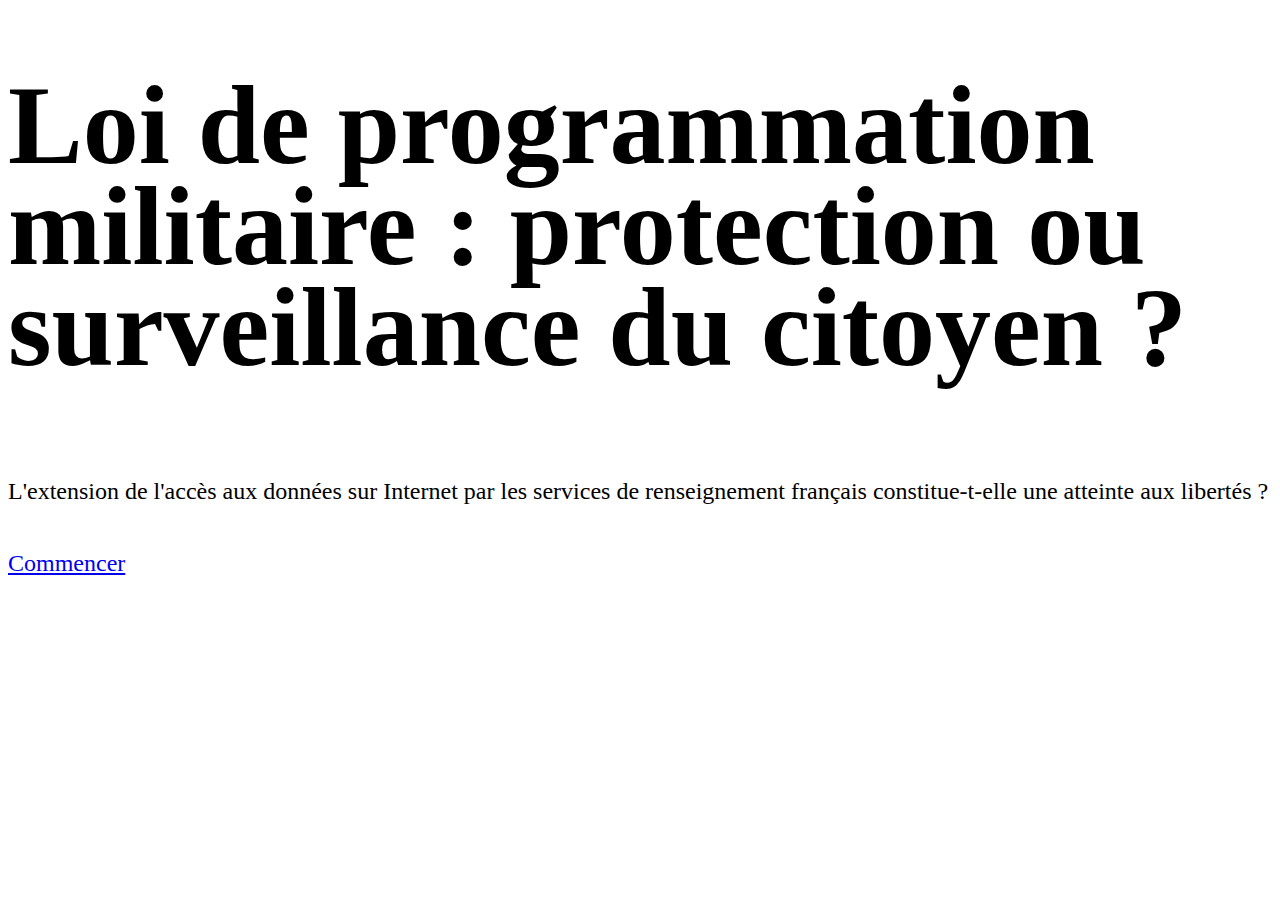
==== index.html @ d2a7cd3e "More frames" ====
<!DOCTYPE html>
<!--[if lt IE 7]> <html class="no-js lt-ie9 lt-ie8 lt-ie7"> <![endif]-->
<!--[if IE 7]> <html class="no-js lt-ie9 lt-ie8"> <![endif]-->
<!--[if IE 8]> <html class="no-js lt-ie9"> <![endif]-->
<!--[if gt IE 8]><!--> <html class="no-js"> <!--<![endif]-->
    <head>
        <meta charset="utf-8">
       <title>Loi de programmation militaire : protection du citoyen ou surveillance généralisée ?</title>
        <meta name="description" content="Site Web réalisé dans le cadre du projet ETIC de Télécom ParisTech et présentant la controverse sur l'article 20 la loi de programmation militaire.">
        <meta name="viewport" content="width=device-width">

        <!--(if target dev)><!-->
        <style type="text/css">

            @font-face {
                font-family: 'Lato';
                font-style: normal;
                font-weight: 400;
                src: local('Lato Regular'), local('Lato-Regular'), url('font/Lato-Regular.ttf') format('woff');
            }
            @font-face {
                font-family: 'Lato';
                font-style: normal;
                font-weight: 700;
                src: local('Lato Bold'), local('Lato-Bold'), url('font/Lato-Bold.ttf') format('woff');
            }
            @font-face {
                font-family: 'Lato';
                font-style: normal;
                font-weight: 900;
                src: local('Lato Black'), local('Lato-Black'), url('font/Lato-Black.ttf') format('woff');
            }
        </style>
        <link rel="stylesheet" href="css/index.css">
        <!--<!(endif)-->

        <!--(if target dist)>
			<style type="text/css">@import url("http://fonts.googleapis.com/css?family=Lato:400,700,900");</style>
			<link rel="stylesheet" href="css/etic-opendata.min.css">
		<!(endif)-->

		<!--[if lt IE 9]>
			<script src="html5-3.6-respond-1.1.0.min.js"></script>
		<![endif]-->


    </head>



    <body>
        <!--[if lt IE 7]>
			<p class="chromeframe">You are using an <strong>outdated</strong> browser. Please <a href="http://browsehappy.com/">upgrade your browser</a> or <a href="http://www.google.com/chromeframe/?redirect=true">activate Google Chrome Frame</a> to improve your experience.</p>
		<![endif]-->

<!-- ____________________________________________________________________________________________________________ -->

        <!-- TITLE -->

		<div class ="title" id="title">
            <h1>Loi de programmation militaire : protection ou surveillance du citoyen ?</h1>
            <p>L'extension de l'accès aux données sur Internet par les services de renseignement français constitue-t-elle une atteinte aux libertés ?</p>
            <p>
                <a href="home.html"> Commencer</a>
            </p>
		</div>
		

	</body>
</html>
---- css/index.css ----
.title h1 {
  font-size: 7em;
  margin-bottom: 0.8em;
  line-height: 0.9em;
}

.title p {
  font-size: 1.5em;
  line-height: 2em;	
}
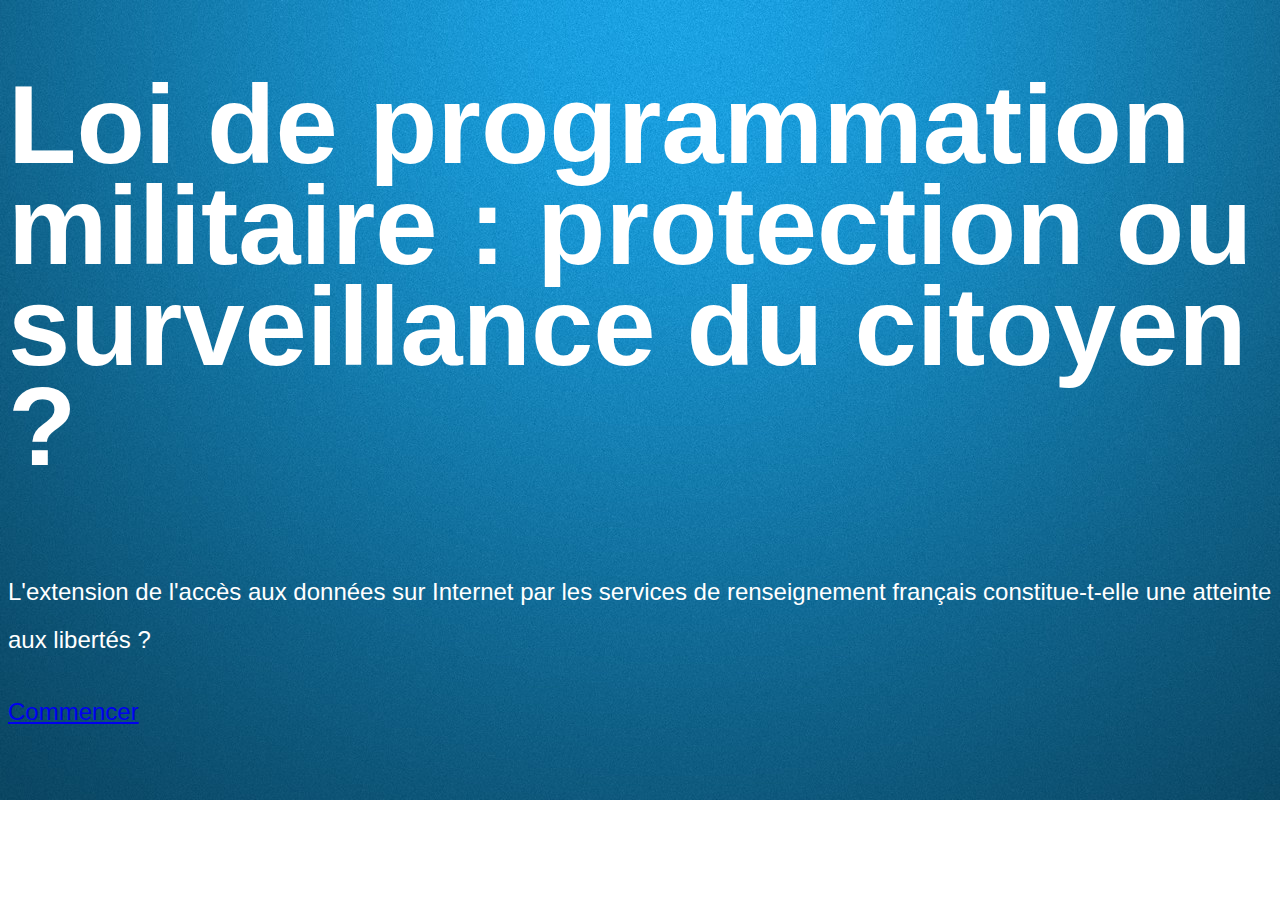
==== commit b0548d8c: "Content & Description" ====
--- a/index.html
+++ b/index.html
@@ -10,27 +10,7 @@
         <meta name="viewport" content="width=device-width">
 
         <!--(if target dev)><!-->
-        <style type="text/css">
 
-            @font-face {
-                font-family: 'Lato';
-                font-style: normal;
-                font-weight: 400;
-                src: local('Lato Regular'), local('Lato-Regular'), url('font/Lato-Regular.ttf') format('woff');
-            }
-            @font-face {
-                font-family: 'Lato';
-                font-style: normal;
-                font-weight: 700;
-                src: local('Lato Bold'), local('Lato-Bold'), url('font/Lato-Bold.ttf') format('woff');
-            }
-            @font-face {
-                font-family: 'Lato';
-                font-style: normal;
-                font-weight: 900;
-                src: local('Lato Black'), local('Lato-Black'), url('font/Lato-Black.ttf') format('woff');
-            }
-        </style>
         <link rel="stylesheet" href="css/index.css">
         <!--<!(endif)-->
 
--- a/css/index.css
+++ b/css/index.css
@@ -7,4 +7,13 @@
 .title p {
   font-size: 1.5em;
   line-height: 2em;	
+}
+
+body {
+	background-image: url(background.jpg);
+	background-repeat: no-repeat;
+	background-size: 100%;
+	color: #FFFFFF;
+	font-family: 'Roboto', sans-serif;
+
 }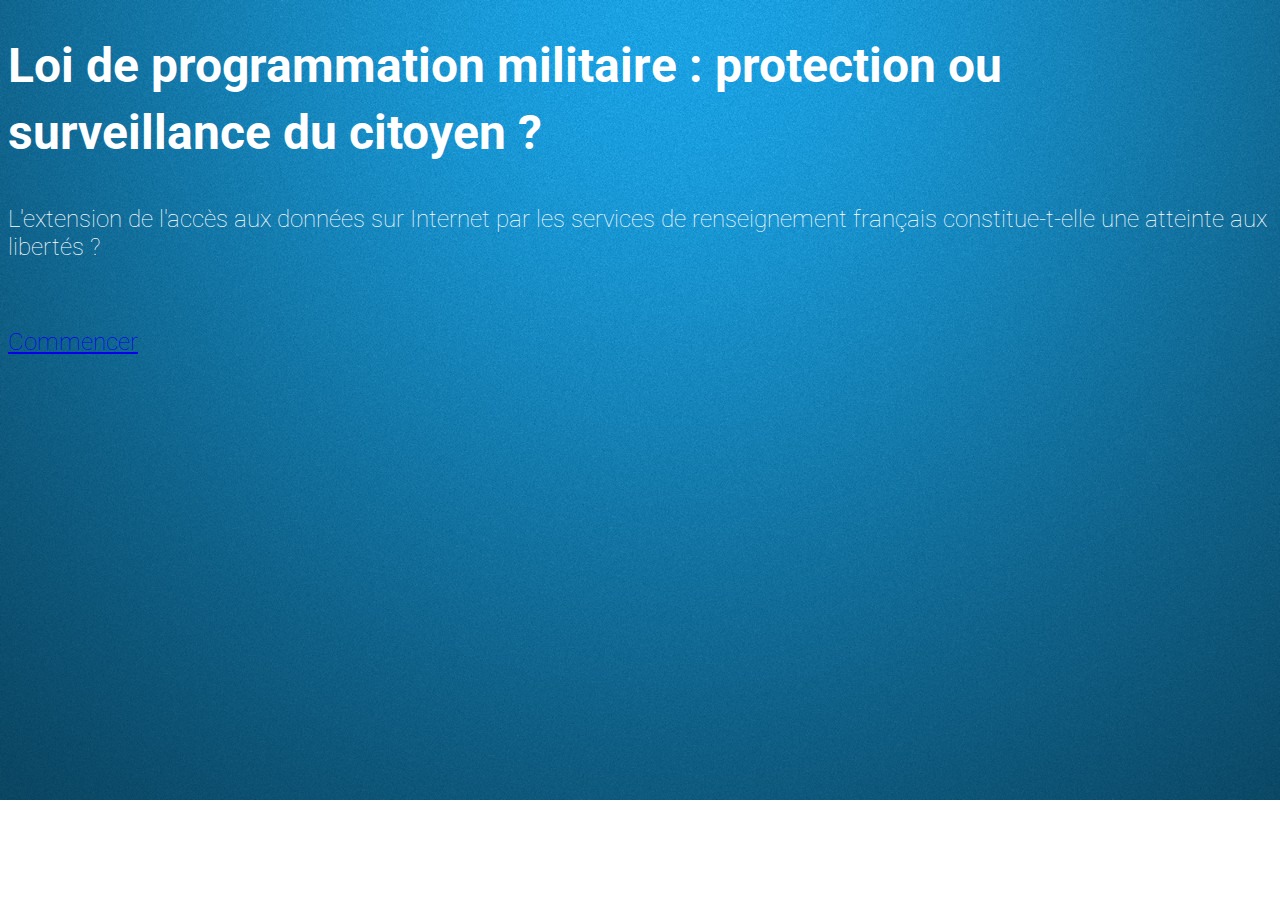
==== commit b820e9ab: "Frame design & Eye display" ====
--- a/index.html
+++ b/index.html
@@ -10,7 +10,7 @@
         <meta name="viewport" content="width=device-width">
 
         <!--(if target dev)><!-->
-
+        <link href='http://fonts.googleapis.com/css?family=Roboto:400,100,700' rel='stylesheet' type='text/css'>
         <link rel="stylesheet" href="css/index.css">
         <!--<!(endif)-->
 
@@ -39,7 +39,7 @@
 
 		<div class ="title" id="title">
             <h1>Loi de programmation militaire : protection ou surveillance du citoyen ?</h1>
-            <p>L'extension de l'accès aux données sur Internet par les services de renseignement français constitue-t-elle une atteinte aux libertés ?</p>
+            <p>L'extension de l'accès aux données sur Internet par les services de renseignement français constitue-t-elle une atteinte aux libertés ?</p></br>
             <p>
                 <a href="home.html"> Commencer</a>
             </p>
--- a/css/index.css
+++ b/css/index.css
@@ -1,12 +1,12 @@
 .title h1 {
-  font-size: 7em;
+  font-size: 3em;
   margin-bottom: 0.8em;
-  line-height: 0.9em;
+  line-height: 1.4em;
 }
 
 .title p {
   font-size: 1.5em;
-  line-height: 2em;	
+  font-weight: 100;
 }
 
 body {
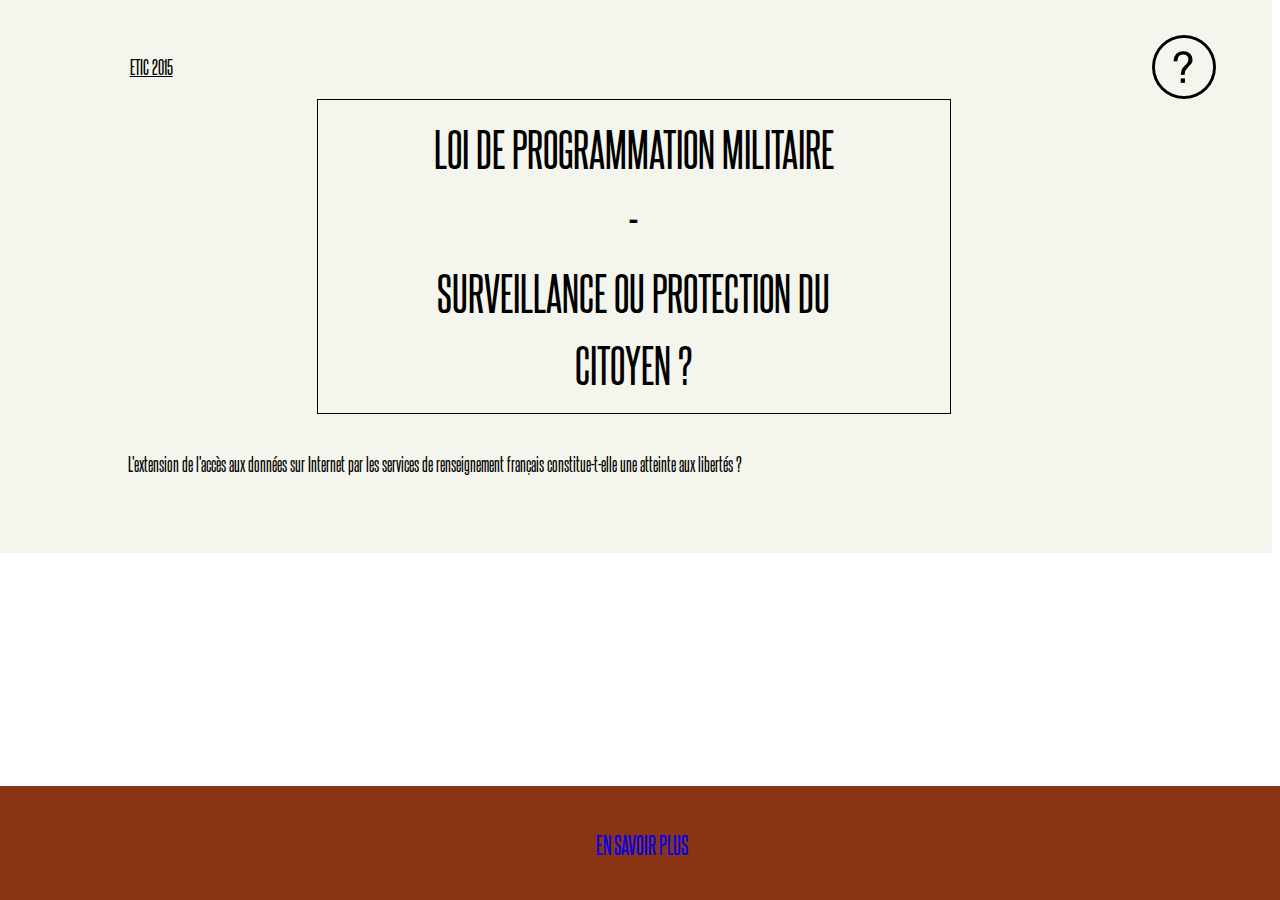
==== commit bac04ea9: "Design changes" ====
--- a/index.html
+++ b/index.html
@@ -5,11 +5,41 @@
 <!--[if gt IE 8]><!--> <html class="no-js"> <!--<![endif]-->
     <head>
         <meta charset="utf-8">
-       <title>Loi de programmation militaire : protection du citoyen ou surveillance généralisée ?</title>
+        <title>Loi de programmation militaire : protection du citoyen ou surveillance généralisée ?</title>
         <meta name="description" content="Site Web réalisé dans le cadre du projet ETIC de Télécom ParisTech et présentant la controverse sur l'article 20 la loi de programmation militaire.">
         <meta name="viewport" content="width=device-width">
 
         <!--(if target dev)><!-->
+        <style type="text/css">
+            @font-face {
+                font-family: 'steelfish_rg';
+                src: url('fonts/steelfish_rg.eot');
+                src: url('fonts/steelfish_rg.eot') format('embedded-opentype'),
+                 url('fonts/steelfish_rg.woff2') format('woff2'),
+                 url('fonts/steelfish_rg.woff') format('woff'),
+                 url('fonts/steelfish_rg.ttf') format('truetype'),
+                 url('fonts/steelfish_rg.svg#steelfish_rg') format('svg');
+            }
+            @font-face {
+                font-family: 'steelfish_rg_it';
+                src: url('fonts/steelfish_rg_it.eot');
+                src: url('fonts/steelfish_rg_it.eot') format('embedded-opentype'),
+                 url('fonts/steelfish_rg_it.woff2') format('woff2'),
+                 url('fonts/steelfish_rg_it.woff') format('woff'),
+                 url('fonts/steelfish_rg_it.ttf') format('truetype'),
+                 url('fonts/steelfish_rg_it.svg#steelfish_rg_it') format('svg');
+            }
+            @font-face {    
+            font-family: 'steelfish_outline';
+            src: url('fonts/steelfish_outline.eot');
+            src: url('fonts/steelfish_outline.eot') format('embedded-opentype'),
+             url('fonts/steelfish_outline.woff2') format('woff2'),
+             url('fonts/steelfish_outline.woff') format('woff'),
+             url('fonts/steelfish_outline.ttf') format('truetype'),
+             url('fonts/steelfish_outline.svg#steelfish_outline') format('svg');
+            }
+
+        </style>
         <link href='http://fonts.googleapis.com/css?family=Roboto:400,100,700' rel='stylesheet' type='text/css'>
         <link rel="stylesheet" href="css/index.css">
         <!--<!(endif)-->
@@ -37,13 +67,20 @@
 
         <!-- TITLE -->
 
-		<div class ="title" id="title">
-            <h1>Loi de programmation militaire : protection ou surveillance du citoyen ?</h1>
+		<div class="frame" id="title">
+            <p id="etic">ETIC 2015</p>
+            <img id="info" src="images/info.png"/>
+            <h1>LOI DE PROGRAMMATION MILITAIRE </br> - </br> SURVEILLANCE OU PROTECTION DU </br>CITOYEN ?</h1>
             <p>L'extension de l'accès aux données sur Internet par les services de renseignement français constitue-t-elle une atteinte aux libertés ?</p></br>
+
+		</div>
+
+        <!-- FRAME -->
+        <div class="frame" id="frame">
             <p>
-                <a href="home.html"> Commencer</a>
+                <a href="home.html">EN SAVOIR PLUS</a>
             </p>
-		</div>
+        </div>
 		
 
 	</body>
--- a/css/index.css
+++ b/css/index.css
@@ -1,19 +1,76 @@
-.title h1 {
+#title h1 {
   font-size: 3em;
+  margin-top: 5%;
   margin-bottom: 0.8em;
-  line-height: 1.4em;
+  line-height: 1.5em;
+  font-weight: 100;
+  border: 1px solid black;
+  text-align: center;
+  width: 50%;
+  margin-left: auto;
+  margin-right: auto;
+  padding-top: 1%;
+  padding-bottom: 1%;
 }
 
-.title p {
-  font-size: 1.5em;
+#title p {
+  font-size: 1.2em;
   font-weight: 100;
+  text-align: justify;
+  margin-left: 10%;
+}
+
+#title {
+	background-color: #F4F5ED;
 }
 
 body {
-	background-image: url(background.jpg);
-	background-repeat: no-repeat;
-	background-size: 100%;
-	color: #FFFFFF;
-	font-family: 'Roboto', sans-serif;
+	color: #000000;
+    font-family: 'steelfish_rg', sans-serif;
+}
 
+#frame {
+	background-color: #8B3413;
+	text-align: center;
+	color: white;
+	position: fixed;
+	bottom: 0%;
+	font-size: 1.5em;
+	padding-top: 20px;
+	padding-bottom: 30px;
+}
+
+a {
+	text-decoration: none;
+}
+
+a:focus {
+	outline: none;
+}
+
+a:visited {
+	color: white;
+}
+
+.frame {
+	margin: -1%;
+  	padding: 40px;
+  	width: 100%;
+  	padding-left: 0.5%;
+  	padding-right: 0.5%;
+}
+
+#etic {
+	text-decoration: underline;
+	position: absolute;
+	font-size: 1.2em;
+}
+
+#info {
+	position: absolute;
+	right: 5%;
+}
+
+#info:hover {
+	cursor: pointer;
 }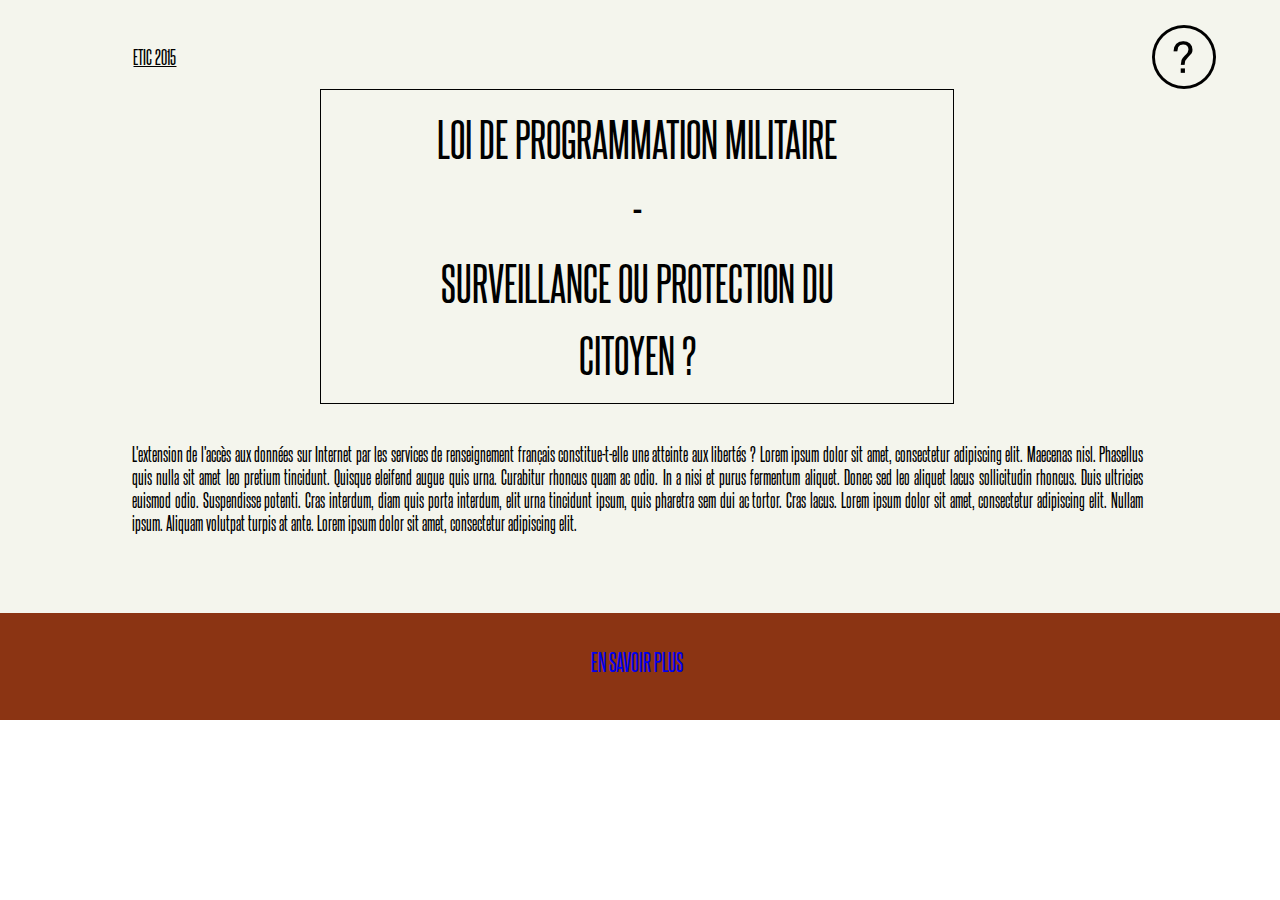
==== commit d5619561: "Eye design changes" ====
--- a/index.html
+++ b/index.html
@@ -71,7 +71,8 @@
             <p id="etic">ETIC 2015</p>
             <img id="info" src="images/info.png"/>
             <h1>LOI DE PROGRAMMATION MILITAIRE </br> - </br> SURVEILLANCE OU PROTECTION DU </br>CITOYEN ?</h1>
-            <p>L'extension de l'accès aux données sur Internet par les services de renseignement français constitue-t-elle une atteinte aux libertés ?</p></br>
+            <p>L'extension de l'accès aux données sur Internet par les services de renseignement français constitue-t-elle une atteinte aux libertés ?
+                Lorem ipsum dolor sit amet, consectetur adipiscing elit. Maecenas nisl. Phasellus quis nulla sit amet leo pretium tincidunt. Quisque eleifend augue quis urna. Curabitur rhoncus quam ac odio. In a nisi et purus fermentum aliquet. Donec sed leo aliquet lacus sollicitudin rhoncus. Duis ultricies euismod odio. Suspendisse potenti. Cras interdum, diam quis porta interdum, elit urna tincidunt ipsum, quis pharetra sem dui ac tortor. Cras lacus. Lorem ipsum dolor sit amet, consectetur adipiscing elit. Nullam ipsum. Aliquam volutpat turpis at ante. Lorem ipsum dolor sit amet, consectetur adipiscing elit.<br /><br /></p></br>
 
 		</div>
 
--- a/css/index.css
+++ b/css/index.css
@@ -18,10 +18,12 @@
   font-weight: 100;
   text-align: justify;
   margin-left: 10%;
+  margin-right: 10%;
 }
 
 #title {
 	background-color: #F4F5ED;
+	height: 90%;
 }
 
 body {
@@ -30,14 +32,14 @@
 }
 
 #frame {
+	height: 10%;
+	color: white;
 	background-color: #8B3413;
 	text-align: center;
-	color: white;
-	position: fixed;
-	bottom: 0%;
+	bottom: 0px;
 	font-size: 1.5em;
-	padding-top: 20px;
-	padding-bottom: 30px;
+	padding-top: 10px;
+	padding-bottom: 20px;
 }
 
 a {
@@ -54,10 +56,10 @@
 
 .frame {
 	margin: -1%;
-  	padding: 40px;
+  	padding: 30px;
   	width: 100%;
-  	padding-left: 0.5%;
-  	padding-right: 0.5%;
+  	padding-left: 0.8%;
+  	padding-right: 0.8%;
 }
 
 #etic {
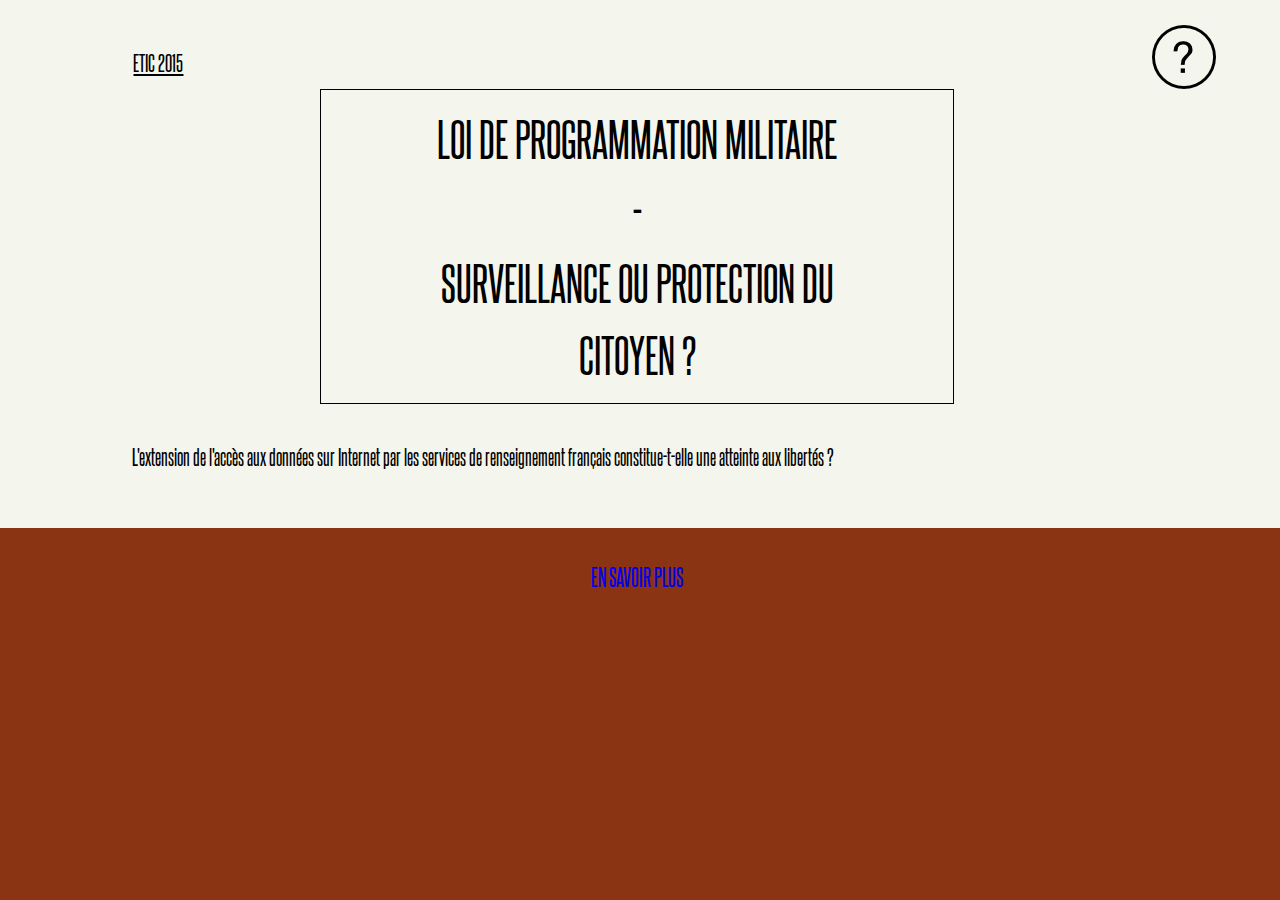
==== commit f532640a: "Content modified" ====
--- a/index.html
+++ b/index.html
@@ -72,7 +72,7 @@
             <img id="info" src="images/info.png"/>
             <h1>LOI DE PROGRAMMATION MILITAIRE </br> - </br> SURVEILLANCE OU PROTECTION DU </br>CITOYEN ?</h1>
             <p>L'extension de l'accès aux données sur Internet par les services de renseignement français constitue-t-elle une atteinte aux libertés ?
-                Lorem ipsum dolor sit amet, consectetur adipiscing elit. Maecenas nisl. Phasellus quis nulla sit amet leo pretium tincidunt. Quisque eleifend augue quis urna. Curabitur rhoncus quam ac odio. In a nisi et purus fermentum aliquet. Donec sed leo aliquet lacus sollicitudin rhoncus. Duis ultricies euismod odio. Suspendisse potenti. Cras interdum, diam quis porta interdum, elit urna tincidunt ipsum, quis pharetra sem dui ac tortor. Cras lacus. Lorem ipsum dolor sit amet, consectetur adipiscing elit. Nullam ipsum. Aliquam volutpat turpis at ante. Lorem ipsum dolor sit amet, consectetur adipiscing elit.<br /><br /></p></br>
+            </p></br>
 
 		</div>
 
--- a/css/index.css
+++ b/css/index.css
@@ -14,7 +14,7 @@
 }
 
 #title p {
-  font-size: 1.2em;
+  font-size: 1.4em;
   font-weight: 100;
   text-align: justify;
   margin-left: 10%;
@@ -29,6 +29,7 @@
 body {
 	color: #000000;
     font-family: 'steelfish_rg', sans-serif;
+    background-color: #8B3413;
 }
 
 #frame {
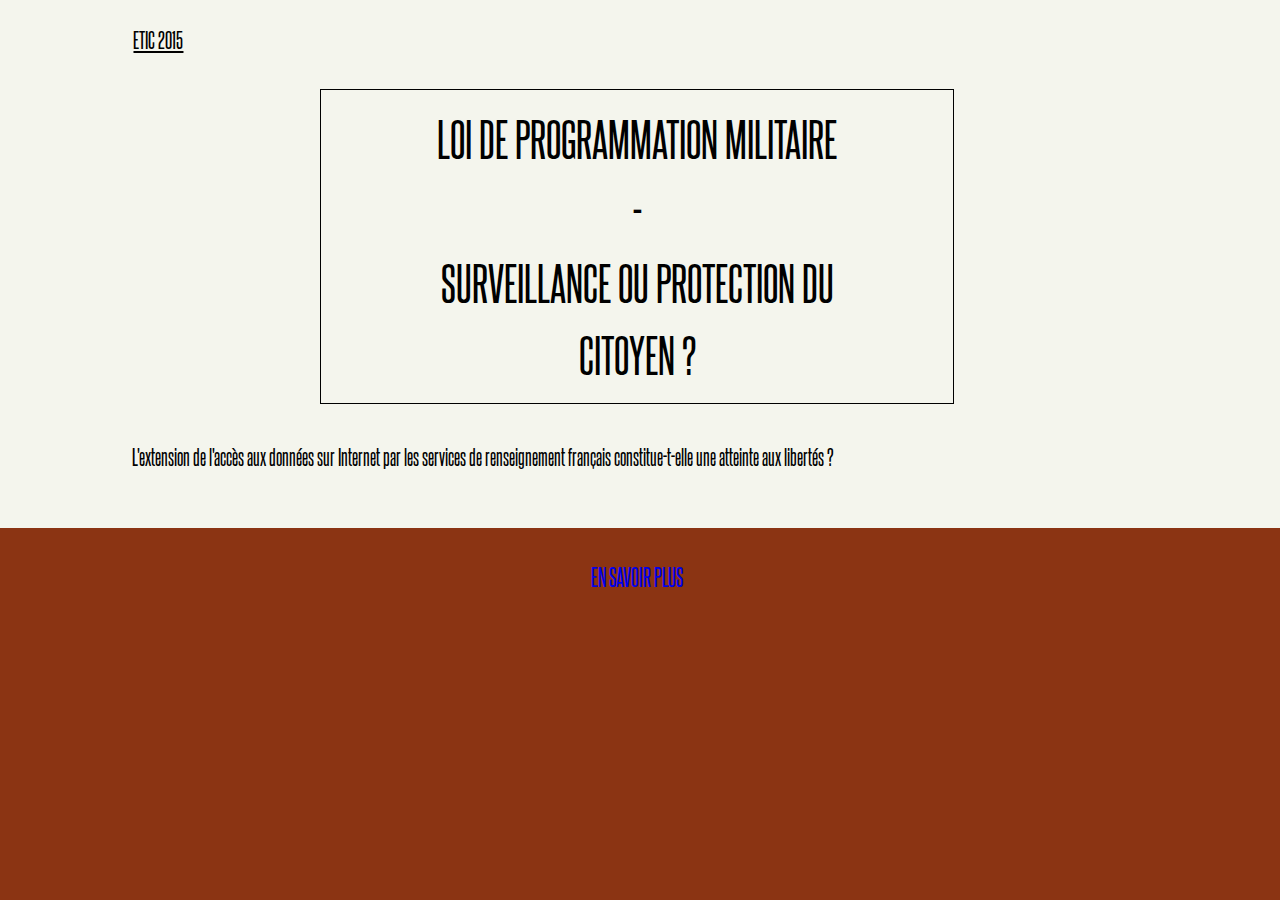
==== commit 4476c81e: "Content & Design modified" ====
--- a/index.html
+++ b/index.html
@@ -68,8 +68,7 @@
         <!-- TITLE -->
 
 		<div class="frame" id="title">
-            <p id="etic">ETIC 2015</p>
-            <img id="info" src="images/info.png"/>
+            <a href="http://ethique-tic.fr/2015" id="etic">ETIC 2015</a>
             <h1>LOI DE PROGRAMMATION MILITAIRE </br> - </br> SURVEILLANCE OU PROTECTION DU </br>CITOYEN ?</h1>
             <p>L'extension de l'accès aux données sur Internet par les services de renseignement français constitue-t-elle une atteinte aux libertés ?
             </p></br>
--- a/css/index.css
+++ b/css/index.css
@@ -19,6 +19,21 @@
   text-align: justify;
   margin-left: 10%;
   margin-right: 10%;
+}
+
+#title a {
+
+  font-size: 1.4em;
+  font-weight: 100;
+  text-align: justify;
+  margin-left: 10%;
+  margin-right: 10%;
+  color: black;
+
+}
+
+#title a:visited {
+	color:black;
 }
 
 #title {
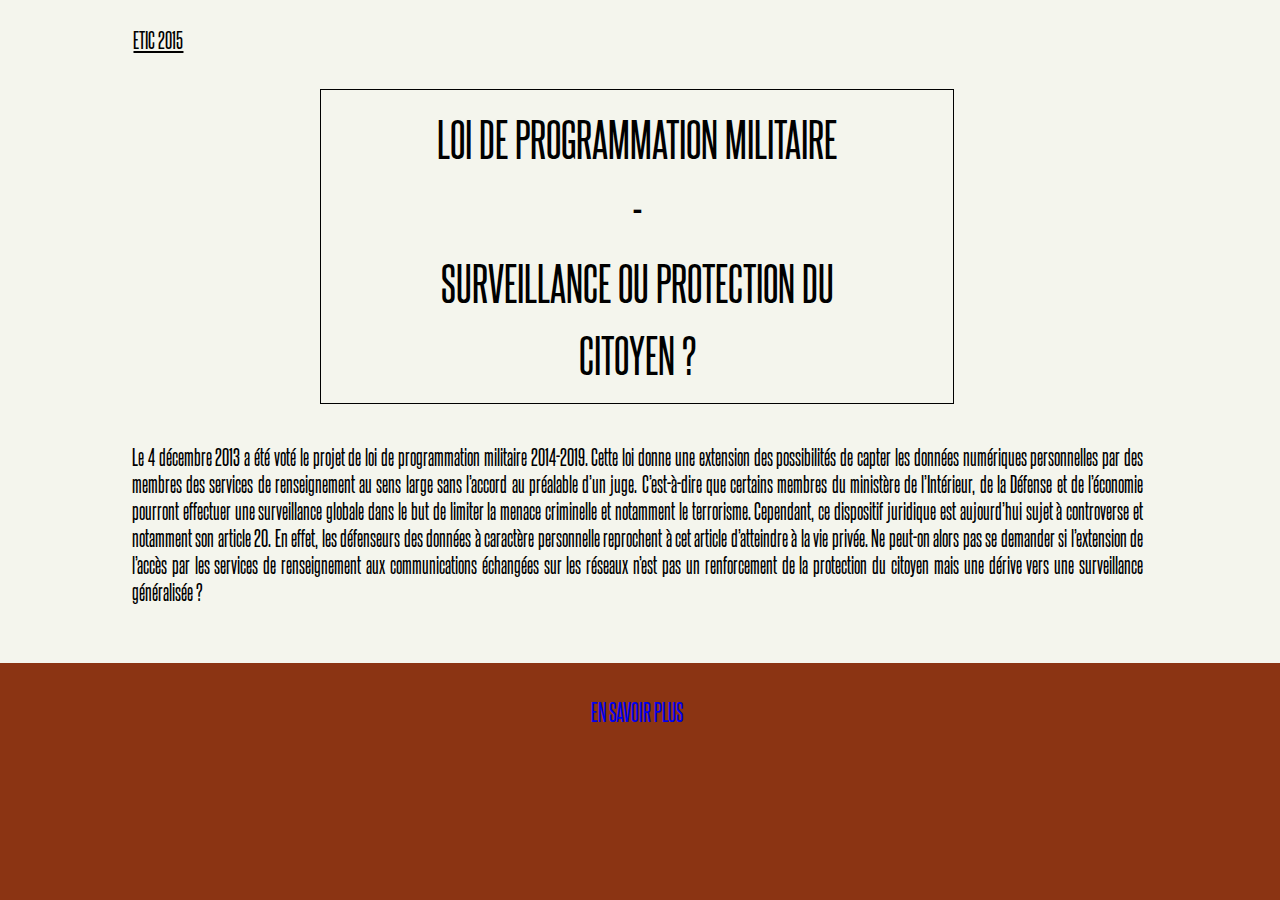
==== commit e7109ef9: "Bug corrected" ====
--- a/index.html
+++ b/index.html
@@ -70,7 +70,8 @@
 		<div class="frame" id="title">
             <a href="http://ethique-tic.fr/2015" id="etic">ETIC 2015</a>
             <h1>LOI DE PROGRAMMATION MILITAIRE </br> - </br> SURVEILLANCE OU PROTECTION DU </br>CITOYEN ?</h1>
-            <p>L'extension de l'accès aux données sur Internet par les services de renseignement français constitue-t-elle une atteinte aux libertés ?
+            <p>Le 4 décembre 2013 a été voté le projet de loi de programmation militaire 2014-2019. Cette loi donne une extension des possibilités de capter les données numériques personnelles par des membres des services de renseignement au sens large sans l’accord au préalable d’un juge. C’est-à-dire que certains membres du ministère de l’Intérieur, de la Défense et de l’économie pourront effectuer une surveillance globale dans le but de limiter la menace criminelle et notamment le terrorisme.
+            Cependant, ce dispositif juridique est aujourd’hui sujet à controverse et notamment son article 20. En effet, les défenseurs des données à caractère personnelle reprochent à cet article d’atteindre à la vie privée. Ne peut-on alors pas se demander si l’extension de l’accès par les services de renseignement aux communications échangées sur les réseaux n’est pas un renforcement de la protection du citoyen mais une dérive vers une surveillance généralisée ?
             </p></br>
 
 		</div>
